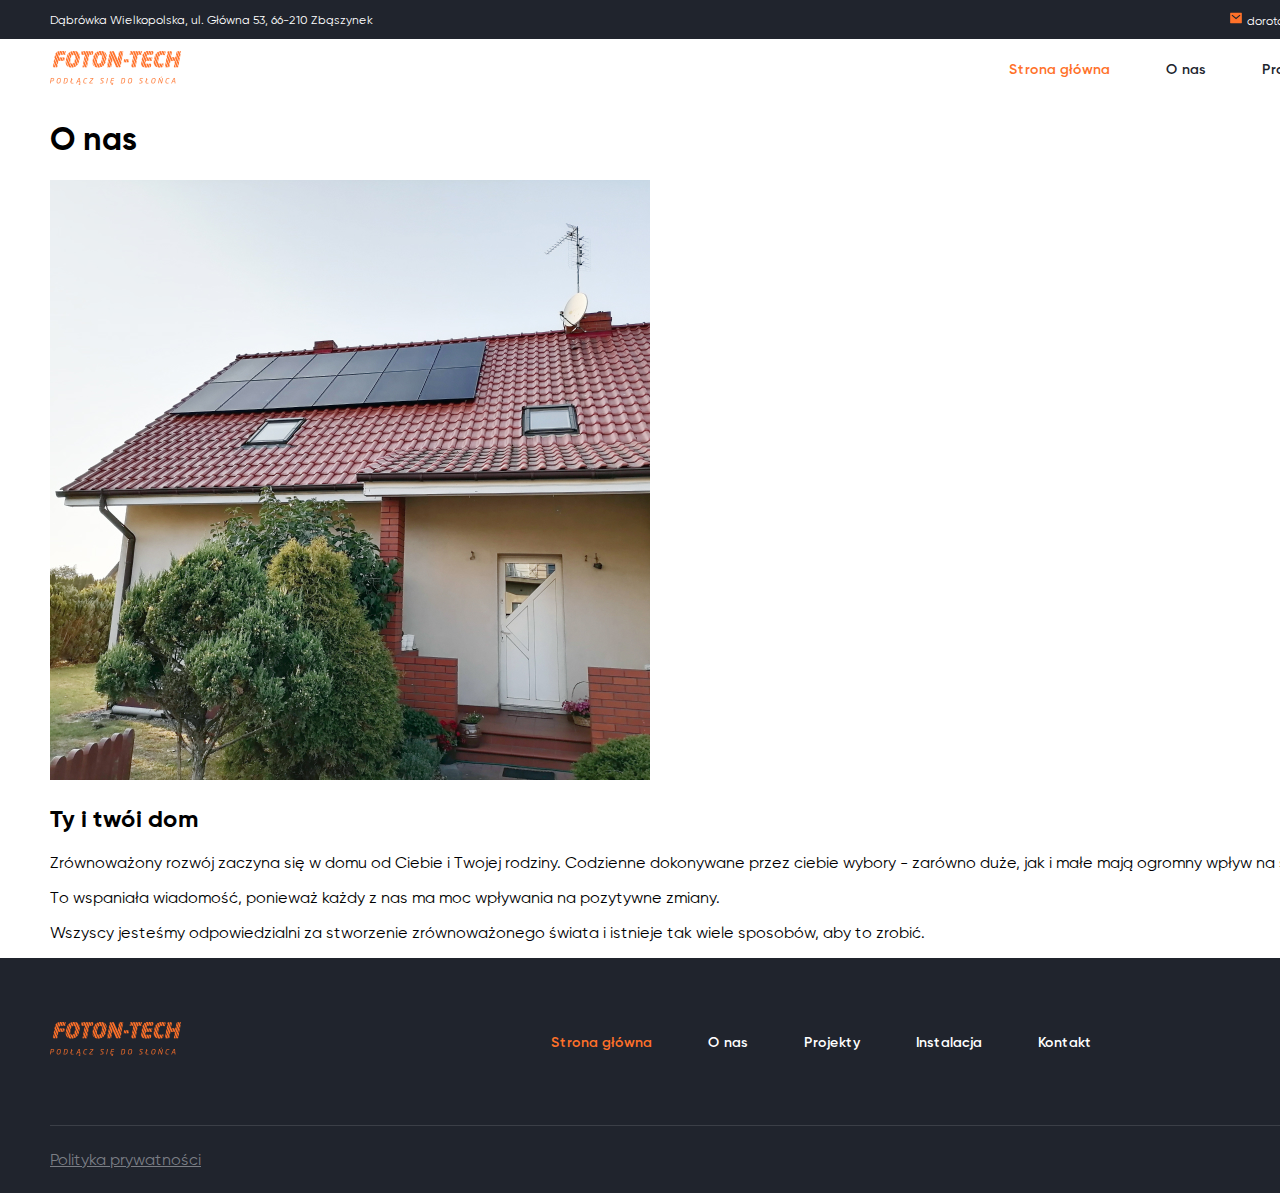
==== about.html @ a0c5426e "19.06" ====
<!DOCTYPE html>
<html lang="en">
<head>
    <meta charset="UTF-8">
    <meta http-equiv="X-UA-Compatible" content="IE=edge">
    <meta name="viewport" content="width=device-width, initial-scale=1.0">
    <link rel="stylesheet" href="style/style.css">
    <title>Document</title>
</head>
<body>
    <header class="header">
        <div class="wrapper-top">
            <div class="conteiner">
                <span class="address">
                    Dąbrówka Wielkopolska, ul. Główna 53, 66-210 Zbąszynek
                </span>
                <ul class="contacts">
                    <li>
                        <svg width="14" height="14" viewBox="0 0 14 14" fill="none" xmlns="http://www.w3.org/2000/svg">
                            <path d="M1.75002 1.75H12.25C12.4047 1.75 12.5531 1.81146 12.6625 1.92085C12.7719 2.03025 12.8334 2.17862 12.8334 2.33333V11.6667C12.8334 11.8214 12.7719 11.9697 12.6625 12.0791C12.5531 12.1885 12.4047 12.25 12.25 12.25H1.75002C1.59531 12.25 1.44694 12.1885 1.33754 12.0791C1.22815 11.9697 1.16669 11.8214 1.16669 11.6667V2.33333C1.16669 2.17862 1.22815 2.03025 1.33754 1.92085C1.44694 1.81146 1.59531 1.75 1.75002 1.75ZM7.03502 6.81508L3.29469 3.63883L2.53927 4.52783L7.0426 8.35158L11.4649 4.52492L10.7019 3.64233L7.0356 6.81508H7.03502Z" fill="#FF7129"/>
                                         </svg>
                            
                        <a href="mailto:dorotapawezka@gmail.com">
                            dorotapawezka@gmail.com
                        </a>
                    </li>
                    <li>
                        <svg width="14" height="14" viewBox="0 0 14 14" fill="none" xmlns="http://www.w3.org/2000/svg">
                            <path d="M12.25 9.57833V11.641C12.2501 11.7887 12.1941 11.9309 12.0934 12.0389C11.9927 12.147 11.8548 12.2128 11.7075 12.2232C11.4526 12.2407 11.2443 12.25 11.0833 12.25C5.92842 12.25 1.75 8.07158 1.75 2.91667C1.75 2.75567 1.75875 2.54742 1.77683 2.2925C1.78717 2.14518 1.85301 2.00726 1.96105 1.90657C2.0691 1.80589 2.21131 1.74993 2.359 1.75H4.42167C4.49402 1.74993 4.56382 1.77675 4.61751 1.82526C4.67119 1.87377 4.70493 1.94051 4.71217 2.0125C4.72558 2.14667 4.73783 2.25342 4.7495 2.3345C4.86543 3.14354 5.103 3.9304 5.45417 4.66842C5.50958 4.78508 5.47342 4.9245 5.36842 4.99917L4.10958 5.89867C4.87926 7.6921 6.30849 9.12132 8.10192 9.891L9.00025 8.6345C9.03697 8.58317 9.09054 8.54635 9.15162 8.53046C9.21271 8.51458 9.27743 8.52064 9.3345 8.54758C10.0724 8.89809 10.8591 9.13507 11.6678 9.2505C11.7489 9.26217 11.8557 9.275 11.9887 9.28783C12.0606 9.2952 12.1271 9.329 12.1755 9.38267C12.2239 9.43634 12.2507 9.50607 12.2506 9.57833H12.25Z" fill="#FF7129"/>
                            </svg>
                            
                        <a href="tel:+48695716531">
                            +48695716531
                        </a>
                    </li>
                </ul>
                </div>
        </div>
        
        <div class="wrapper-bottom">
            <div class="conteiner">
                <a class="logo" href="index.html">
                    <img src="./img/header_logo.png" height="34" width="131" alt="logo">
                </a>
                <nav class="navigation">
                    <ul>
                        <li>
                            <a href="" class="active">Strona główna</a>
                        </li>
                        <li><a href="">O nas</a></li>
                        <li><a href="">Projekty</a></li>
                        <li><a href="">Instalacja</a></li>
                        <li><a href="">Kontakt</a></li>
                    </ul>
                </nav> 
            </div>     
        </div>
    </header>

    <main>
        <section class="about-start-screen">
            <div class="conteiner">
            <!-- <div>About</div> -->
            
                <div>
                    <h1 class="about-title">
                        O nas
                    </h1>
                </div>
            </div>
        </section>
        
        <section class="about-content">
         
            
            <div class="conteiner main-block">
            
                <div class="">
                    <img src="./img/main_content_photo.jpg" alt="house" height="600" width="600">
                </div>
                
                <div class="main-info-content">
                    <!-- <div>Info</div> -->
                    <h2 class="main-content-header">Ty i twói dom</h2>
                    <article class="main-content-article">
                        <p>Zrównoważony rozwój zaczyna się w domu od Ciebie i Twojej rodziny.
                Codzienne dokonywane przez ciebie wybory - zarówno duże, jak i małe
                mają ogromny wpływ na środowisko.
                        </p>
                        <p>To wspaniała wiadomość, ponieważ każdy z nas ma moc wpływania
                na pozytywne zmiany.</p>
                        <p>Wszyscy jesteśmy odpowiedzialni za stworzenie zrównoważonego
                świata i istnieje tak wiele sposobów, aby to zrobić.</p>
                    </article>
                </div>
            </div>
        </section>
           
    </main>
    <footer class="footer">
        <div class="conteiner">
            <div class="footer-top">
                <a class="logo" href="index.html">
                    <img src="./img/header_logo.png" height="34" width="131" alt="logo">
                </a>
                <nav class="navigation">
                    <ul class="main-footer-nav-ul">
                        <li>
                            <a href="" class="active">Strona główna</a>
                        </li>
                        <li><a href="">O nas</a></li>
                        <li><a href="">Projekty</a></li>
                        <li><a href="">Instalacja</a></li>
                        <li><a href="">Kontakt</a></li>
                            </ul>
                </nav>
                <button class="footer-btn">Oddzwoń</button>    
               </div>

            <div class="footer-bottom">
                <a class="" href=""> Polityka prywatności </a>
                <span>Ochrona danych osobowych</span>
            </div>
        </div>
    </footer>
</body>
</html>
---- style/style.css ----
@font-face {
    font-family: 'Gilroy';
    src: url(../fonts/gilroy-bold.ttf);
    font-weight: 700;
}

@font-face {
    font-family: 'Gilroy';
    src: url(../fonts/gilroy-semibold.ttf);
    font-weight: 600;
}

@font-face {
    font-family: 'Gilroy';
    src: url(../fonts/gilroy-regular.ttf);
    font-weight: 400;
}

body {
    margin: 0;
    font-family: 'Gilroy';
}

button {
    padding: 0;
    border: 0;
}

ul {
    padding: 0;
    margin: 0;
    list-style: none;
}

.conteiner {
    width: 1500px;
    padding-left: 50px;
    padding-right: 50px;
    margin-left: auto;
    margin-right: auto;
}
.header .wrapper-top {
    background-color: #20242d;
    padding-top: 10px;
    padding-bottom: 10px;
}

.header .wrapper-top .conteiner {
    display: flex;
    justify-content: space-between;
    align-items: center;
}

.header .wrapper-top .contacts {
    display: flex;
    justify-content: flex-start;
    align-items: center;
}

.header .contacts li {
    margin-right: 56px;
}
.header .contacts li:last-child {
    margin-right: 0px;
}

.header .address {
    color: #ffffff;
    font-size: 12px;
    font-style: normal;
    font-weight: 400;
    line-height: 14px;
    letter-spacing: 0em;
    text-align: left;
}

.header .contacts a {
    color: #ffffff;
    font-size: 12px;
    font-style: normal;
    font-weight: 400;
    line-height: 14px;
    letter-spacing: 0em;
    text-align: left;
    text-decoration: none;
}

.header .wrapper-bottom {
    color: #ffffff;
    font-size: 12px;
    font-style: normal;
    font-weight: 400;
    line-height: 14px;
    letter-spacing: 0em;
    text-align: left;
    padding-top: 12px;
    padding-bottom: 11px;
}

.header .wrapper-bottom .conteiner {
    display: flex;
    justify-content: space-between;
    align-items: center;
}

.header .navigation ul {
    display: flex;
    justify-content: space-between;
    align-items: center;
}

.header .navigation li {
    margin-right: 56px;
}

.header .navigation li:last-child {
    margin-right: 0px;
}

.header .navigation a {
    color: #20242d;
    font-size: 14px;
    font-style: normal;
    font-weight: 600;
    line-height: 17px;
    letter-spacing: 0em;
    text-align: left;
    text-decoration: none;
}
.header .navigation .active {
    color: #ff7129;
}
.start-screen {
    background: #777;
    padding-top: 270px;
    padding-bottom: 138px;
    background-image: url(../img/main_bg.jpg);
    background-size: cover;
    background-repeat: no-repeat;
    background-position: 50%;
}
.start-screen .main-title {
    color: #ffffff;
    font-size: 92px;
    font-style: normal;
    font-weight: 700;
    line-height: 111px;
    letter-spacing: 0em;
    text-align: center;
    margin-bottom: 16px;
}

.start-screen .slogan {
    color: #ffffff;
    font-size: 16px;
    font-style: normal;
    font-weight: 400;
    line-height: 24px;
    letter-spacing: 0em;
    text-align: center;
    max-width: 508px;
    margin-left: auto;
    margin-right: auto;
}

.start-screen .btn {
    background: #ff7129;
    box-shadow: 0px 4px 28px rgba(255, 113, 41, 0.29);
    font-size: 14px;
    font-style: normal;
    font-weight: 700;
    line-height: 17px;
    letter-spacing: 0em;
    text-align: center;
    color: #ffffff;
    width: 188px;
    display: block;
    margin-left: auto;
    margin-right: auto;
    padding-top: 16px;
    padding-bottom: 16px;
    padding-left: 40px;
    padding-right: 40px;
    margin-bottom: 106px;
}

.start-screen .btn-scroll {
    background: #7b7e85;
    opacity: 0.6;
    width: 46px;
    height: 46px;
    margin-left: auto;
    margin-right: auto;
    display: block;
    border-radius: 50%;
}

.main-content .main-content-header {
    font-size: 48px;
    font-style: normal;
    font-weight: 700;
    line-height: 47px;
    letter-spacing: 0em;
    text-align: left;
    color: #20242d;
}
.main-content .main-content-article {
    color: #20242d;
    font-size: 16px;
    font-style: normal;
    font-weight: 400;
    line-height: 24px;
    letter-spacing: 0em;
    text-align: left;
}
.main-content {
    padding-top: 132px;
    padding-bottom: 115px;
    background-image: url(../img/main_content_bg.png);
    background-size: 1400px 1055px;
    background-repeat: no-repeat;
    background-position: 152px 0;
}
.main-content .main-block {
    display: flex;
    justify-content: center;
}
.main-content .main-info-content {
    width: 535px;
    margin-left: 64px;
}

.main-content .main-content-header {
    padding-left: 16px;
}

.footer {
    background: #20242d;
}

.footer .footer-top {
    display: flex;
    justify-content: space-between;
    align-items: center;
    padding-top: 58px;
    padding-bottom: 58px;
}

.footer .navigation .main-footer-nav-ul {
    display: flex;
    justify-content: space-between;
    align-items: center;
}

.footer .navigation li {
    margin-left: 56px;
}

.footer .navigation a {
    font-size: 14px;
    font-style: normal;
    font-weight: 600;
    line-height: 17px;
    letter-spacing: 0em;
    text-align: left;
    color: #ffffff;
    text-decoration: none;
}

.footer .footer-btn {
    border: 1px solid #ff7129;
    box-sizing: border-box;
    background: transparent;
    font-size: 14px;
    font-style: normal;
    font-weight: 700;
    line-height: 17px;
    letter-spacing: 0em;
    text-align: center;

    color: #ffffff;

    padding-top: 16px;
    padding-bottom: 16px;
    padding-left: 40px;
    padding-right: 40px;
}

.footer .navigation .active {
    color: #ff7129;
}

.footer .footer-bottom {
    display: flex;
    justify-content: space-between;
    align-items: center;
    border-top: 1px solid rgba(123, 126, 133, 0.3);
}

.footer .footer-bottom a {
    color: #7b7e85;
    padding-top: 24px;
    padding-bottom: 24px;
}

footer .footer-bottom span {
    color: #7b7e85;
    padding-top: 24px;
    padding-bottom: 24px;
}
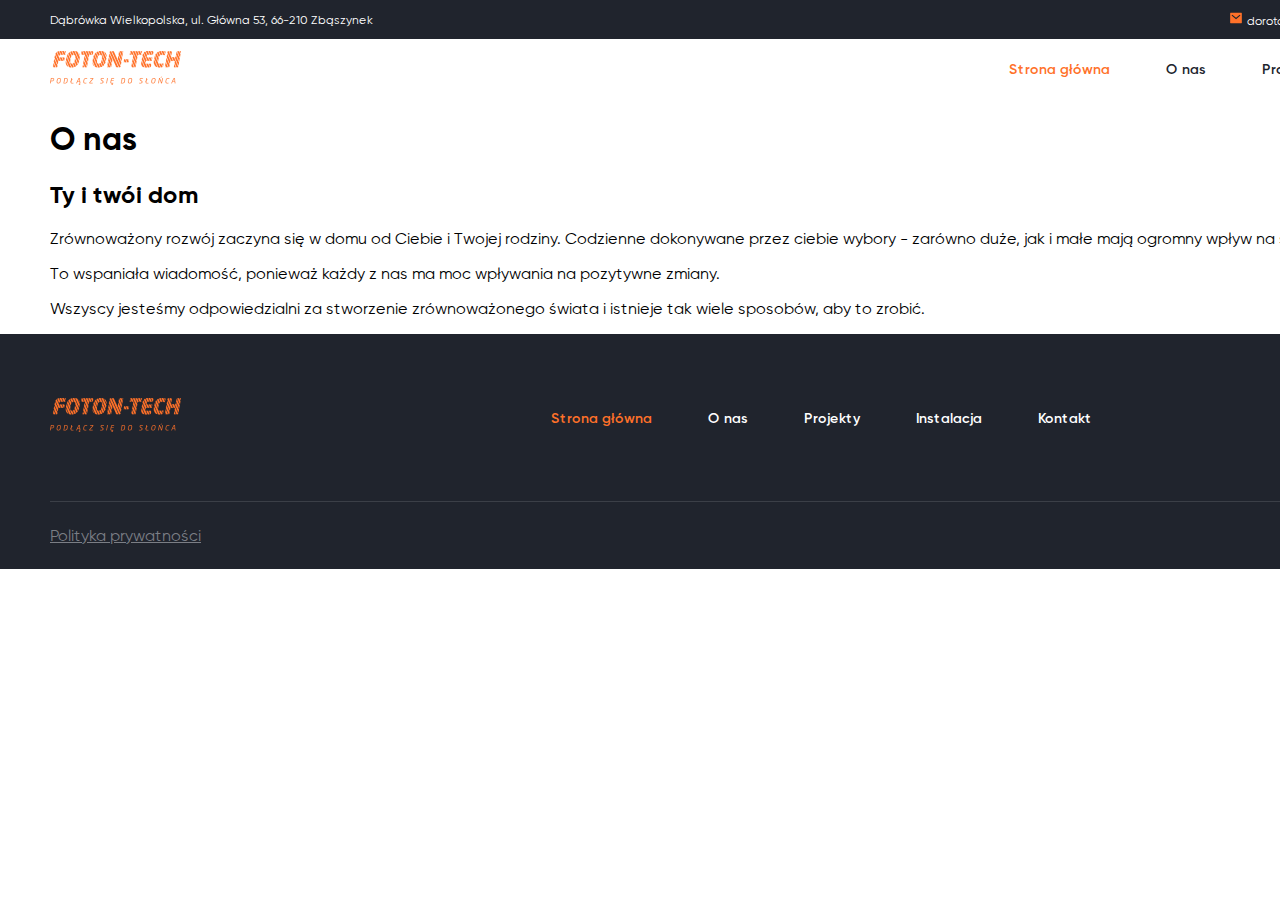
==== commit f7e923b6: "19.06" ====
--- a/about.html
+++ b/about.html
@@ -1,127 +1,150 @@
 <!DOCTYPE html>
 <html lang="en">
-<head>
-    <meta charset="UTF-8">
-    <meta http-equiv="X-UA-Compatible" content="IE=edge">
-    <meta name="viewport" content="width=device-width, initial-scale=1.0">
-    <link rel="stylesheet" href="style/style.css">
-    <title>Document</title>
-</head>
-<body>
-    <header class="header">
-        <div class="wrapper-top">
-            <div class="conteiner">
-                <span class="address">
-                    Dąbrówka Wielkopolska, ul. Główna 53, 66-210 Zbąszynek
-                </span>
-                <ul class="contacts">
-                    <li>
-                        <svg width="14" height="14" viewBox="0 0 14 14" fill="none" xmlns="http://www.w3.org/2000/svg">
-                            <path d="M1.75002 1.75H12.25C12.4047 1.75 12.5531 1.81146 12.6625 1.92085C12.7719 2.03025 12.8334 2.17862 12.8334 2.33333V11.6667C12.8334 11.8214 12.7719 11.9697 12.6625 12.0791C12.5531 12.1885 12.4047 12.25 12.25 12.25H1.75002C1.59531 12.25 1.44694 12.1885 1.33754 12.0791C1.22815 11.9697 1.16669 11.8214 1.16669 11.6667V2.33333C1.16669 2.17862 1.22815 2.03025 1.33754 1.92085C1.44694 1.81146 1.59531 1.75 1.75002 1.75ZM7.03502 6.81508L3.29469 3.63883L2.53927 4.52783L7.0426 8.35158L11.4649 4.52492L10.7019 3.64233L7.0356 6.81508H7.03502Z" fill="#FF7129"/>
-                                         </svg>
-                            
-                        <a href="mailto:dorotapawezka@gmail.com">
-                            dorotapawezka@gmail.com
-                        </a>
-                    </li>
-                    <li>
-                        <svg width="14" height="14" viewBox="0 0 14 14" fill="none" xmlns="http://www.w3.org/2000/svg">
-                            <path d="M12.25 9.57833V11.641C12.2501 11.7887 12.1941 11.9309 12.0934 12.0389C11.9927 12.147 11.8548 12.2128 11.7075 12.2232C11.4526 12.2407 11.2443 12.25 11.0833 12.25C5.92842 12.25 1.75 8.07158 1.75 2.91667C1.75 2.75567 1.75875 2.54742 1.77683 2.2925C1.78717 2.14518 1.85301 2.00726 1.96105 1.90657C2.0691 1.80589 2.21131 1.74993 2.359 1.75H4.42167C4.49402 1.74993 4.56382 1.77675 4.61751 1.82526C4.67119 1.87377 4.70493 1.94051 4.71217 2.0125C4.72558 2.14667 4.73783 2.25342 4.7495 2.3345C4.86543 3.14354 5.103 3.9304 5.45417 4.66842C5.50958 4.78508 5.47342 4.9245 5.36842 4.99917L4.10958 5.89867C4.87926 7.6921 6.30849 9.12132 8.10192 9.891L9.00025 8.6345C9.03697 8.58317 9.09054 8.54635 9.15162 8.53046C9.21271 8.51458 9.27743 8.52064 9.3345 8.54758C10.0724 8.89809 10.8591 9.13507 11.6678 9.2505C11.7489 9.26217 11.8557 9.275 11.9887 9.28783C12.0606 9.2952 12.1271 9.329 12.1755 9.38267C12.2239 9.43634 12.2507 9.50607 12.2506 9.57833H12.25Z" fill="#FF7129"/>
+    <head>
+        <meta charset="UTF-8" />
+        <meta http-equiv="X-UA-Compatible" content="IE=edge" />
+        <meta name="viewport" content="width=device-width, initial-scale=1.0" />
+        <link rel="stylesheet" href="style/style.css" />
+        <title>Document</title>
+    </head>
+    <body>
+        <header class="header">
+            <div class="wrapper-top">
+                <div class="conteiner">
+                    <span class="address">
+                        Dąbrówka Wielkopolska, ul. Główna 53, 66-210 Zbąszynek
+                    </span>
+                    <ul class="contacts">
+                        <li>
+                            <svg
+                                width="14"
+                                height="14"
+                                viewBox="0 0 14 14"
+                                fill="none"
+                                xmlns="http://www.w3.org/2000/svg"
+                            >
+                                <path
+                                    d="M1.75002 1.75H12.25C12.4047 1.75 12.5531 1.81146 12.6625 1.92085C12.7719 2.03025 12.8334 2.17862 12.8334 2.33333V11.6667C12.8334 11.8214 12.7719 11.9697 12.6625 12.0791C12.5531 12.1885 12.4047 12.25 12.25 12.25H1.75002C1.59531 12.25 1.44694 12.1885 1.33754 12.0791C1.22815 11.9697 1.16669 11.8214 1.16669 11.6667V2.33333C1.16669 2.17862 1.22815 2.03025 1.33754 1.92085C1.44694 1.81146 1.59531 1.75 1.75002 1.75ZM7.03502 6.81508L3.29469 3.63883L2.53927 4.52783L7.0426 8.35158L11.4649 4.52492L10.7019 3.64233L7.0356 6.81508H7.03502Z"
+                                    fill="#FF7129"
+                                />
                             </svg>
-                            
-                        <a href="tel:+48695716531">
-                            +48695716531
-                        </a>
-                    </li>
-                </ul>
-                </div>
-        </div>
-        
-        <div class="wrapper-bottom">
-            <div class="conteiner">
-                <a class="logo" href="index.html">
-                    <img src="./img/header_logo.png" height="34" width="131" alt="logo">
-                </a>
-                <nav class="navigation">
-                    <ul>
+
+                            <a href="mailto:dorotapawezka@gmail.com">
+                                dorotapawezka@gmail.com
+                            </a>
+                        </li>
                         <li>
-                            <a href="" class="active">Strona główna</a>
+                            <svg
+                                width="14"
+                                height="14"
+                                viewBox="0 0 14 14"
+                                fill="none"
+                                xmlns="http://www.w3.org/2000/svg"
+                            >
+                                <path
+                                    d="M12.25 9.57833V11.641C12.2501 11.7887 12.1941 11.9309 12.0934 12.0389C11.9927 12.147 11.8548 12.2128 11.7075 12.2232C11.4526 12.2407 11.2443 12.25 11.0833 12.25C5.92842 12.25 1.75 8.07158 1.75 2.91667C1.75 2.75567 1.75875 2.54742 1.77683 2.2925C1.78717 2.14518 1.85301 2.00726 1.96105 1.90657C2.0691 1.80589 2.21131 1.74993 2.359 1.75H4.42167C4.49402 1.74993 4.56382 1.77675 4.61751 1.82526C4.67119 1.87377 4.70493 1.94051 4.71217 2.0125C4.72558 2.14667 4.73783 2.25342 4.7495 2.3345C4.86543 3.14354 5.103 3.9304 5.45417 4.66842C5.50958 4.78508 5.47342 4.9245 5.36842 4.99917L4.10958 5.89867C4.87926 7.6921 6.30849 9.12132 8.10192 9.891L9.00025 8.6345C9.03697 8.58317 9.09054 8.54635 9.15162 8.53046C9.21271 8.51458 9.27743 8.52064 9.3345 8.54758C10.0724 8.89809 10.8591 9.13507 11.6678 9.2505C11.7489 9.26217 11.8557 9.275 11.9887 9.28783C12.0606 9.2952 12.1271 9.329 12.1755 9.38267C12.2239 9.43634 12.2507 9.50607 12.2506 9.57833H12.25Z"
+                                    fill="#FF7129"
+                                />
+                            </svg>
+
+                            <a href="tel:+48695716531"> +48695716531 </a>
                         </li>
-                        <li><a href="">O nas</a></li>
-                        <li><a href="">Projekty</a></li>
-                        <li><a href="">Instalacja</a></li>
-                        <li><a href="">Kontakt</a></li>
                     </ul>
-                </nav> 
-            </div>     
-        </div>
-    </header>
-
-    <main>
-        <section class="about-start-screen">
-            <div class="conteiner">
-            <!-- <div>About</div> -->
-            
-                <div>
-                    <h1 class="about-title">
-                        O nas
-                    </h1>
                 </div>
             </div>
-        </section>
-        
-        <section class="about-content">
-         
-            
-            <div class="conteiner main-block">
-            
-                <div class="">
-                    <img src="./img/main_content_photo.jpg" alt="house" height="600" width="600">
-                </div>
-                
-                <div class="main-info-content">
-                    <!-- <div>Info</div> -->
-                    <h2 class="main-content-header">Ty i twói dom</h2>
-                    <article class="main-content-article">
-                        <p>Zrównoważony rozwój zaczyna się w domu od Ciebie i Twojej rodziny.
-                Codzienne dokonywane przez ciebie wybory - zarówno duże, jak i małe
-                mają ogromny wpływ na środowisko.
-                        </p>
-                        <p>To wspaniała wiadomość, ponieważ każdy z nas ma moc wpływania
-                na pozytywne zmiany.</p>
-                        <p>Wszyscy jesteśmy odpowiedzialni za stworzenie zrównoważonego
-                świata i istnieje tak wiele sposobów, aby to zrobić.</p>
-                    </article>
+
+            <div class="wrapper-bottom">
+                <div class="conteiner">
+                    <a class="logo" href="index.html">
+                        <img
+                            src="./img/header_logo.png"
+                            height="34"
+                            width="131"
+                            alt="logo"
+                        />
+                    </a>
+                    <nav class="navigation">
+                        <ul>
+                            <li>
+                                <a href="" class="active">Strona główna</a>
+                            </li>
+                            <li><a href="">O nas</a></li>
+                            <li><a href="">Projekty</a></li>
+                            <li><a href="">Instalacja</a></li>
+                            <li><a href="">Kontakt</a></li>
+                        </ul>
+                    </nav>
                 </div>
             </div>
-        </section>
-           
-    </main>
-    <footer class="footer">
-        <div class="conteiner">
-            <div class="footer-top">
-                <a class="logo" href="index.html">
-                    <img src="./img/header_logo.png" height="34" width="131" alt="logo">
-                </a>
-                <nav class="navigation">
-                    <ul class="main-footer-nav-ul">
-                        <li>
-                            <a href="" class="active">Strona główna</a>
-                        </li>
-                        <li><a href="">O nas</a></li>
-                        <li><a href="">Projekty</a></li>
-                        <li><a href="">Instalacja</a></li>
-                        <li><a href="">Kontakt</a></li>
-                            </ul>
-                </nav>
-                <button class="footer-btn">Oddzwoń</button>    
-               </div>
+        </header>
 
-            <div class="footer-bottom">
-                <a class="" href=""> Polityka prywatności </a>
-                <span>Ochrona danych osobowych</span>
+        <main>
+            <section class="about-start-screen">
+                <div class="conteiner">
+                    <!-- <div>About</div> -->
+
+                    <div>
+                        <h1 class="about-title">O nas</h1>
+                    </div>
+                </div>
+            </section>
+
+            <section class="about-content">
+                <div class="conteiner main-block">
+                    <div class="main-info-content">
+                        <!-- <div>Info</div> -->
+                        <h2 class="main-content-header">Ty i twói dom</h2>
+                        <article class="main-content-article">
+                            <p>
+                                Zrównoważony rozwój zaczyna się w domu od Ciebie
+                                i Twojej rodziny. Codzienne dokonywane przez
+                                ciebie wybory - zarówno duże, jak i małe mają
+                                ogromny wpływ na środowisko.
+                            </p>
+                            <p>
+                                To wspaniała wiadomość, ponieważ każdy z nas ma
+                                moc wpływania na pozytywne zmiany.
+                            </p>
+                            <p>
+                                Wszyscy jesteśmy odpowiedzialni za stworzenie
+                                zrównoważonego świata i istnieje tak wiele
+                                sposobów, aby to zrobić.
+                            </p>
+                        </article>
+                    </div>
+                </div>
+            </section>
+        </main>
+        <footer class="footer">
+            <div class="conteiner">
+                <div class="footer-top">
+                    <a class="logo" href="index.html">
+                        <img
+                            src="./img/header_logo.png"
+                            height="34"
+                            width="131"
+                            alt="logo"
+                        />
+                    </a>
+                    <nav class="navigation">
+                        <ul class="main-footer-nav-ul">
+                            <li>
+                                <a href="" class="active">Strona główna</a>
+                            </li>
+                            <li><a href="">O nas</a></li>
+                            <li><a href="">Projekty</a></li>
+                            <li><a href="">Instalacja</a></li>
+                            <li><a href="">Kontakt</a></li>
+                        </ul>
+                    </nav>
+                    <button class="footer-btn">Oddzwoń</button>
+                </div>
+
+                <div class="footer-bottom">
+                    <a class="" href=""> Polityka prywatności </a>
+                    <span>Ochrona danych osobowych</span>
+                </div>
             </div>
-        </div>
-    </footer>
-</body>
+        </footer>
+    </body>
 </html>
